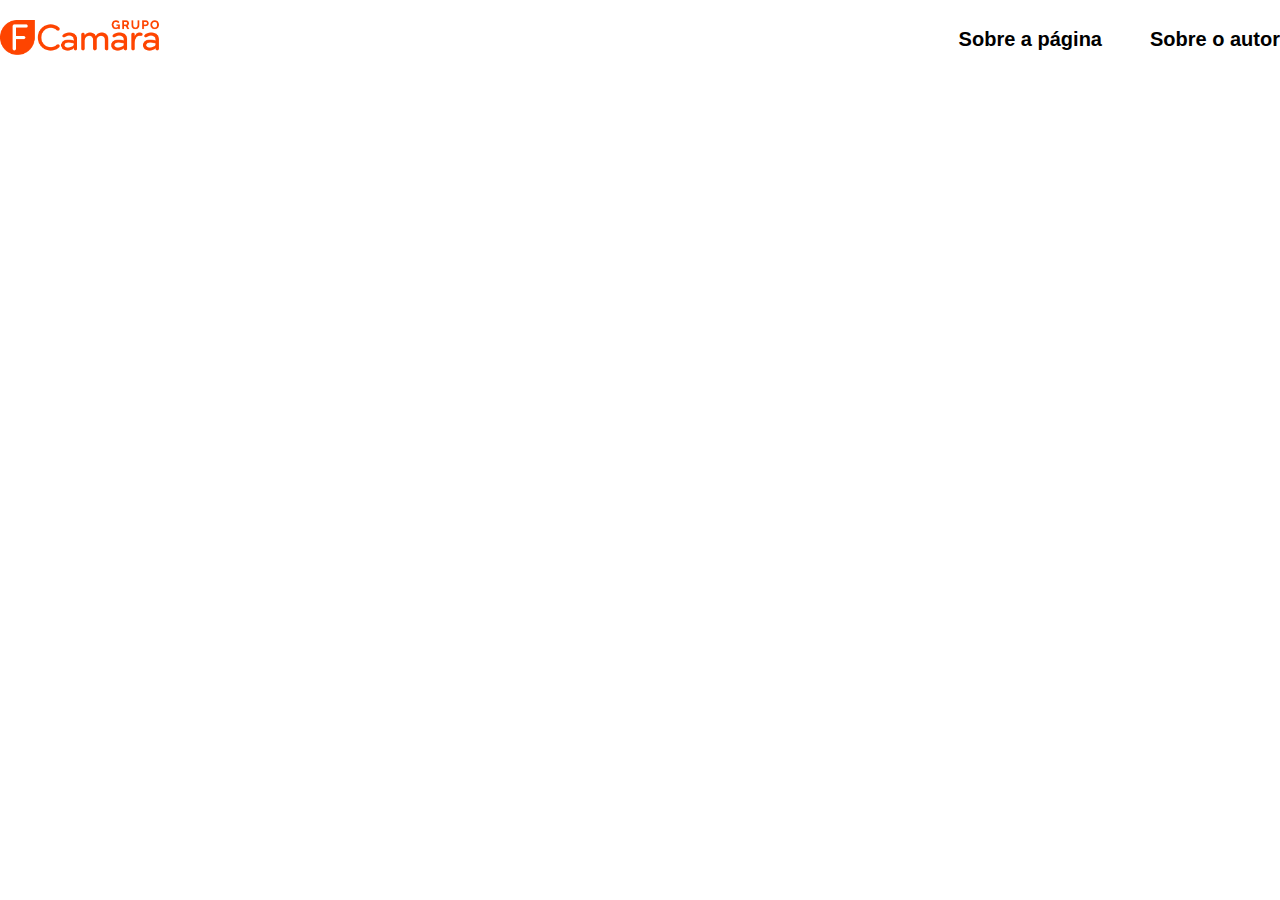
==== index.html @ 68cb51c3 "Adiciona o Header" ====
<!DOCTYPE html>
<html lang="en">
<head>
    <meta charset="UTF-8">
    <meta http-equiv="X-UA-Compatible" content="IE=edge">
    <meta name="viewport" content="width=device-width, initial-scale=1.0">
    <title>Estamos Voltando!</title>
    <link rel="stylesheet" href="style.css">
</head>
<body>
    
    <header>
        <div class="header-content">
            <a href="https://www.fcamara.com.br/" target="blank">
            <img src="./src/Logotipo-FCamara.png" alt="FCamara">
            </a>
            <nav>
                <a>Sobre a página</a>
                <a>Sobre o autor</a>
            </nav>
        </div>
    </header>
    <main></main>
    <footer></footer>

</body>
</html>
---- style.css ----
html {
    font-family: "Metropolis Bold", sans-serif;
}

body {
    margin: 0;
}

header{
    height: 78px;
    width: 100%;
    background-color: rgb(255, 255, 255);
    position: sticky;
}

.header-content{
    display: flex;
    justify-content: space-between;
    align-items: center;
    margin: auto;
    max-width: 1600px;
    height: 100%;
}

header img{
    max-height: 35px;
}

.header-content > nav {
    display: flex;
    justify-content: space-around;
    gap: 3rem;
}

nav > a {
    font-size: 20px;
    font-weight: 800;
    cursor: pointer;
    transition: 0.1s;
}

nav > a:hover{
    color: rgb(254,68,0);
}
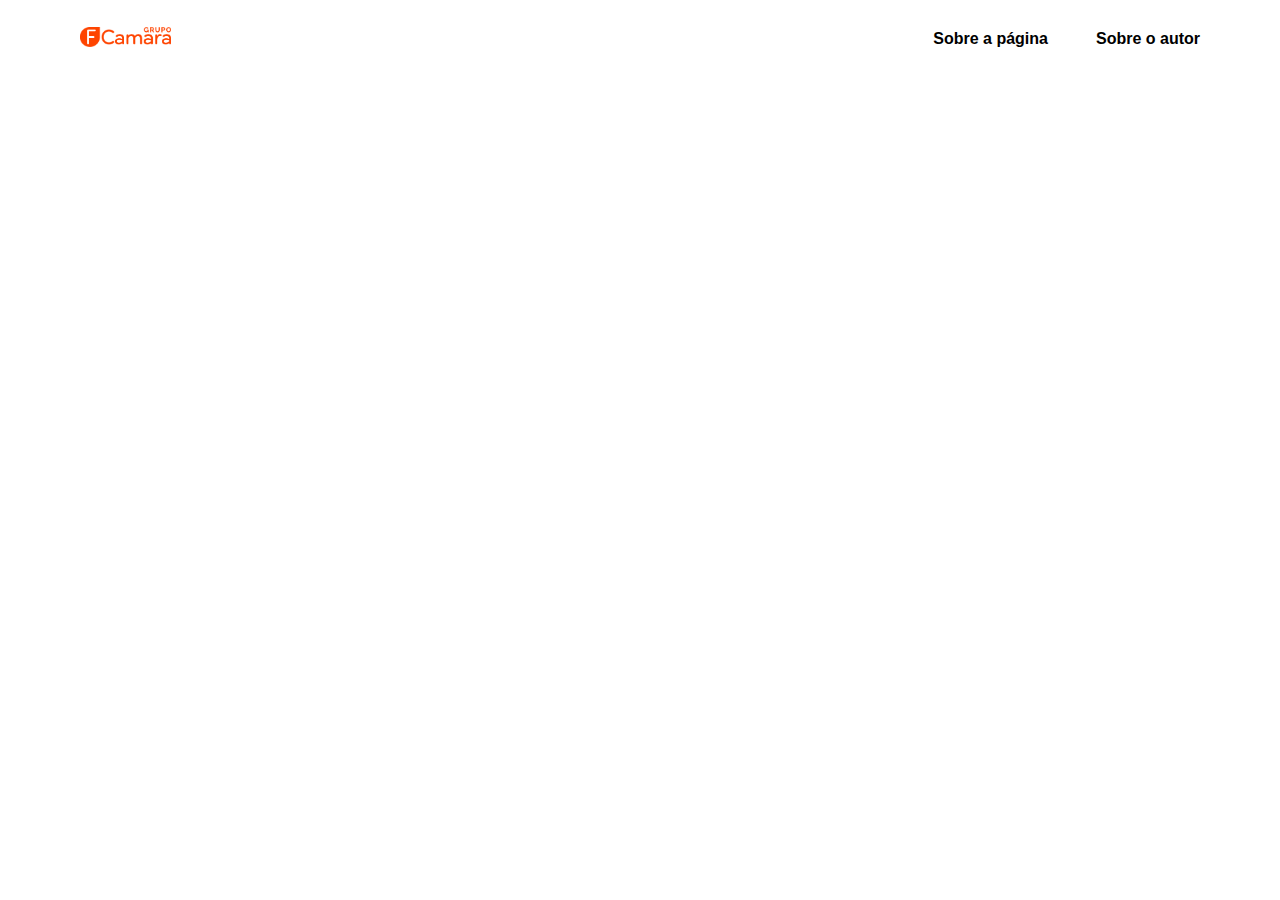
==== commit 44f5bbc1: "Adiciona páginas de informação" ====
--- a/index.html
+++ b/index.html
@@ -15,8 +15,8 @@
             <img src="./src/Logotipo-FCamara.png" alt="FCamara">
             </a>
             <nav>
-                <a>Sobre a página</a>
-                <a>Sobre o autor</a>
+                <a href="./sobreAPagina/index.html">Sobre a página</a>
+                <a href="./sobreOAutor/index.html">Sobre o autor</a>
             </nav>
         </div>
     </header>
--- a/style.css
+++ b/style.css
@@ -18,12 +18,12 @@
     justify-content: space-between;
     align-items: center;
     margin: auto;
-    max-width: 1600px;
+    max-width: 1120px;
     height: 100%;
 }
 
 header img{
-    max-height: 35px;
+    max-height: 20px;
 }
 
 .header-content > nav {
@@ -33,10 +33,12 @@
 }
 
 nav > a {
-    font-size: 20px;
-    font-weight: 800;
+    color: black;
+    font-size: 16px;
+    font-weight: 700;
     cursor: pointer;
     transition: 0.1s;
+    text-decoration: none;
 }
 
 nav > a:hover{
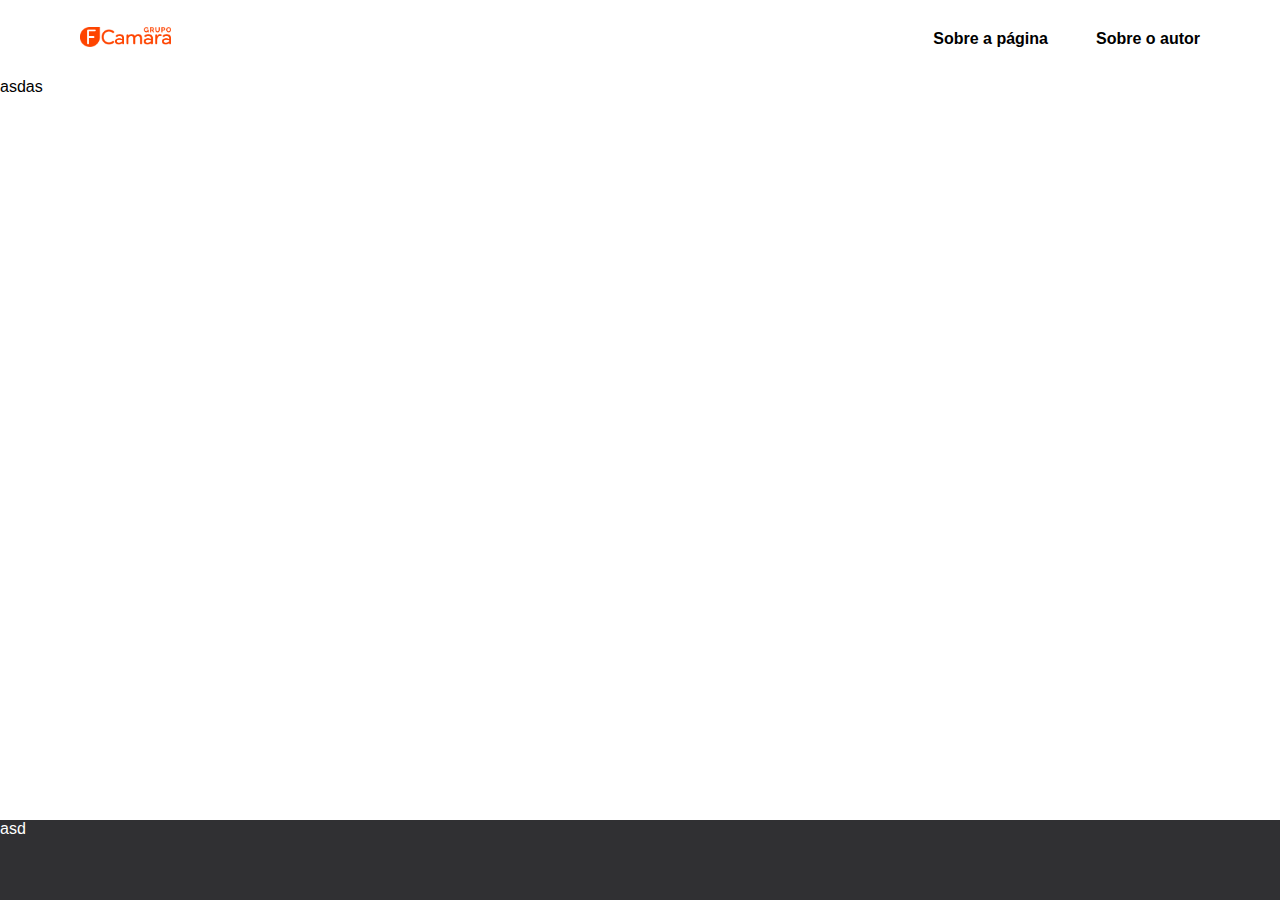
==== commit d62549d5: "Preenche a página sobre a página" ====
--- a/index.html
+++ b/index.html
@@ -20,8 +20,8 @@
             </nav>
         </div>
     </header>
-    <main></main>
-    <footer></footer>
+    <main>asdas</main>
+    <footer>asd</footer>
 
 </body>
 </html>--- a/style.css
+++ b/style.css
@@ -44,3 +44,14 @@
 nav > a:hover{
     color: rgb(254,68,0);
 }
+
+
+
+footer{
+    background-color: #303033;
+    color: white;
+    position: absolute;
+    width: 100%;
+    height: 5rem;
+    bottom: 0;
+}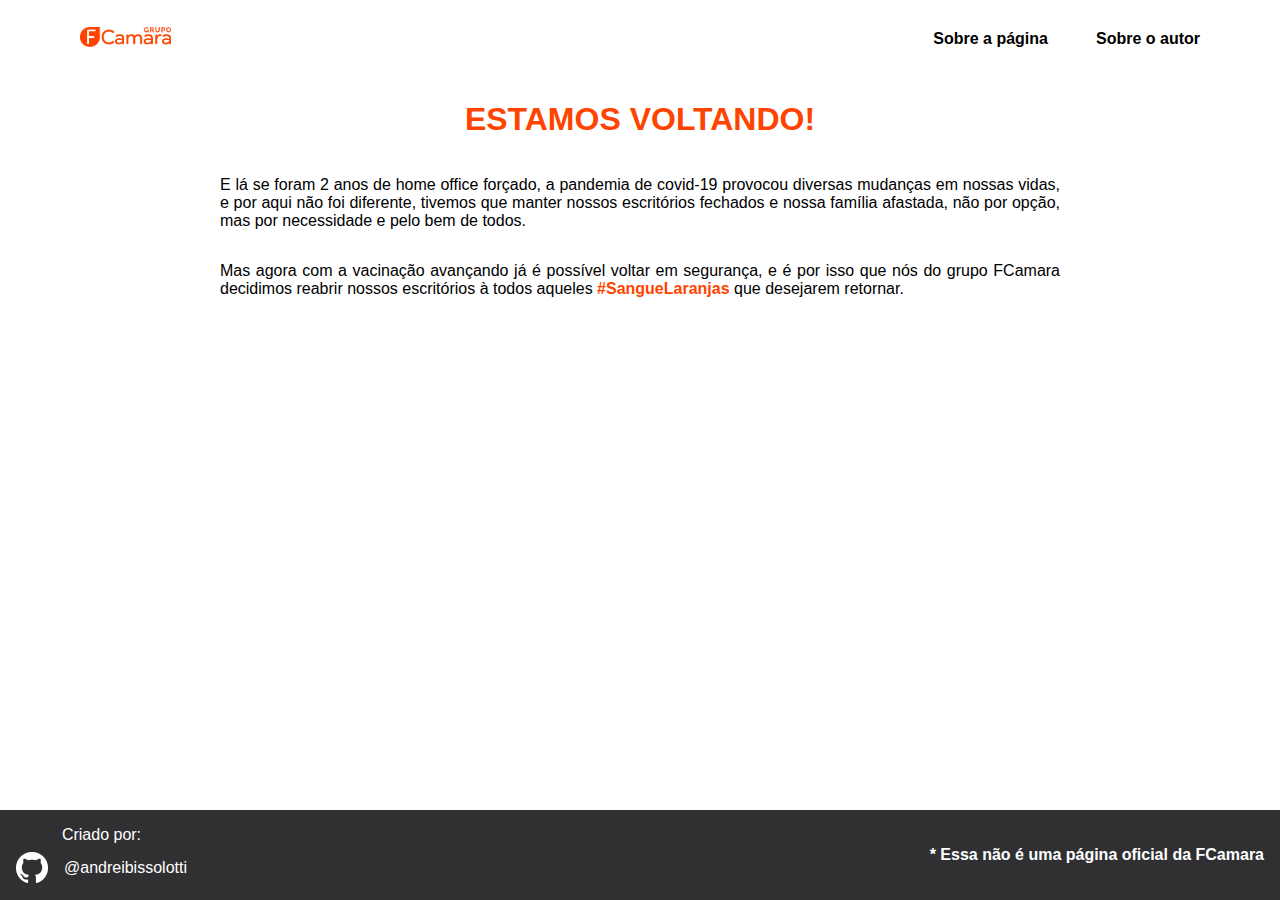
==== commit 46cde189: "Cria o footer & inicia o conteudo principal" ====
--- a/index.html
+++ b/index.html
@@ -20,8 +20,29 @@
             </nav>
         </div>
     </header>
-    <main>asdas</main>
-    <footer>asd</footer>
+
+    <main>
+        <div class="estamosVoltando">
+            <h1>ESTAMOS VOLTANDO!</h1>
+            <P>E lá se foram 2 anos de home office forçado, a pandemia de covid-19 provocou diversas mudanças em nossas vidas, e por aqui não foi diferente, tivemos que manter nossos escritórios fechados e nossa família afastada, não por opção, mas por necessidade e pelo bem de todos.</P>
+            <p>Mas agora com a vacinação avançando já é possível voltar em segurança, e é por isso que nós do grupo FCamara decidimos reabrir nossos escritórios à todos aqueles <span class="negrito">#SangueLaranjas</span> que desejarem retornar.</p>
+        </div>
+        
+    </main>
+
+    <footer>
+        <div class="creditos">
+            <p>Criado por:</p>
+            <a href="https://github.com/andreibissolotti" target="blank">
+                <img src="../src/GitHub-Mark-Light-32px.png" alt="GitHub">
+                <p>@andreibissolotti</p>
+            </a>
+        </div>
+
+        <div class="aviso">
+            <h4>* Essa não é uma página oficial da FCamara</h4>
+        </div>
+    </footer>
 
 </body>
 </html>--- a/style.css
+++ b/style.css
@@ -1,16 +1,21 @@
 html {
     font-family: "Metropolis Bold", sans-serif;
+    height: 100%;
 }
 
 body {
     margin: 0;
+    min-height: 100%;
+    display: flex;
+    flex-direction: column;
+    justify-content: space-between;
 }
 
 header{
     height: 78px;
     width: 100%;
     background-color: rgb(255, 255, 255);
-    position: sticky;
+    position: fixed;
 }
 
 .header-content{
@@ -45,13 +50,72 @@
     color: rgb(254,68,0);
 }
 
+main {
+    margin-top: 80px;
+}
 
+.negrito{
+    font-weight: 750;
+    color: #FE4400;
+}
+
+.estamosVoltando{
+    display: flex;
+    flex-direction: column;
+    align-items: center;
+    max-width: 1120px;
+    margin: 0 auto;
+}
+
+.estamosVoltando h1{
+    text-align: center;
+    color: #FE4400;
+    font-weight: 900;
+}
+
+.estamosVoltando p{
+    text-align: justify;
+    max-width: 75%;
+}
 
 footer{
+    display: flex;
+    justify-content: space-between;
+    align-items: center;
     background-color: #303033;
     color: white;
-    position: absolute;
     width: 100%;
-    height: 5rem;
+    height: auto;
+    position: relative;
     bottom: 0;
-}+}
+
+.creditos {
+    display: flex;
+    flex-direction: column;
+    justify-content: center;
+    align-items: center;
+    height: 100%;
+    gap: .5rem;
+    margin: 1rem 0;
+    margin-left: 1rem;
+}
+
+.aviso{
+    margin-right: 1rem;
+}
+
+.creditos p{
+    padding: 0;
+    margin: 0;
+}
+
+.creditos a{
+    display: flex;
+    text-decoration: none;
+    color: white;
+    justify-content: left;
+    align-items: center;
+    gap: 1rem;
+}
+
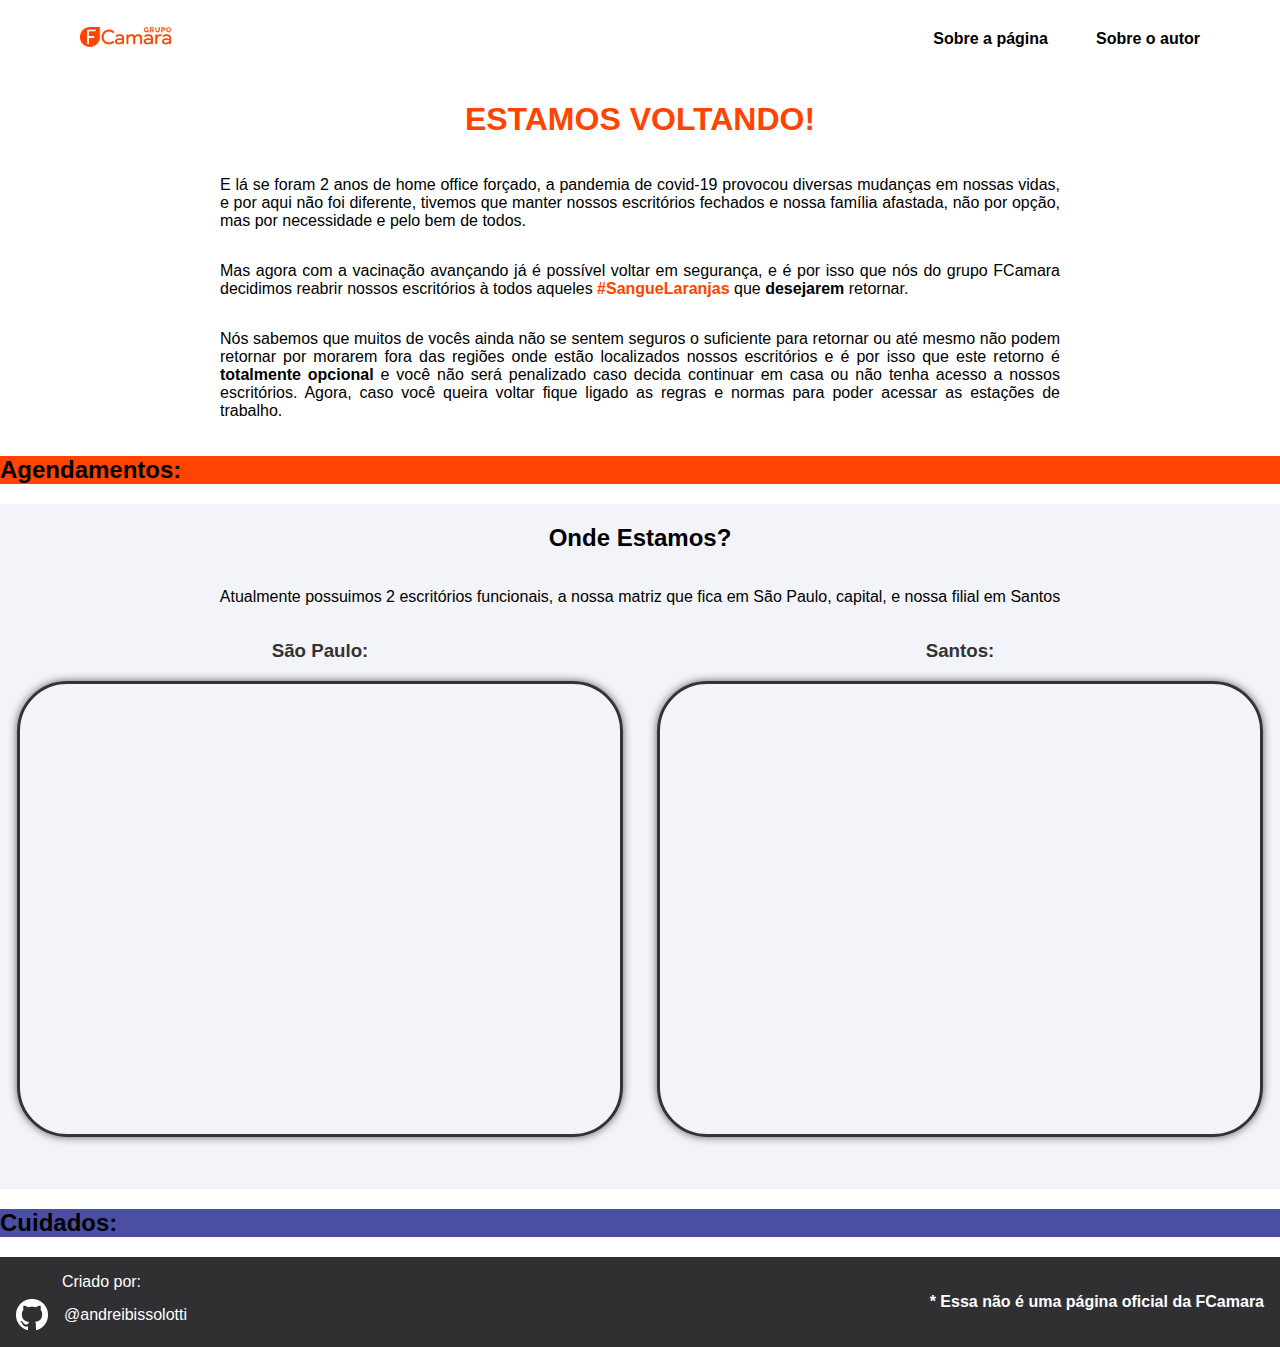
==== commit f8c05f6e: "Adiciona mapas interativos na página" ====
--- a/index.html
+++ b/index.html
@@ -25,8 +25,36 @@
         <div class="estamosVoltando">
             <h1>ESTAMOS VOLTANDO!</h1>
             <P>E lá se foram 2 anos de home office forçado, a pandemia de covid-19 provocou diversas mudanças em nossas vidas, e por aqui não foi diferente, tivemos que manter nossos escritórios fechados e nossa família afastada, não por opção, mas por necessidade e pelo bem de todos.</P>
-            <p>Mas agora com a vacinação avançando já é possível voltar em segurança, e é por isso que nós do grupo FCamara decidimos reabrir nossos escritórios à todos aqueles <span class="negrito">#SangueLaranjas</span> que desejarem retornar.</p>
+            <p>Mas agora com a vacinação avançando já é possível voltar em segurança, e é por isso que nós do grupo FCamara decidimos reabrir nossos escritórios à todos aqueles <span class="laranja">#SangueLaranjas</span> que <strong>desejarem</strong> retornar.</p>
+            <p>Nós sabemos que muitos de vocês ainda não se sentem seguros o suficiente para retornar ou até mesmo não podem retornar por morarem fora das regiões onde estão localizados nossos escritórios e é por isso que este retorno é <strong>totalmente opcional</strong> e você não será penalizado caso decida continuar em casa ou não tenha acesso a nossos escritórios. Agora, caso você queira voltar fique ligado as regras e normas para poder acessar as estações de trabalho.</p>
         </div>
+
+        <div class="agendamentos">
+            <h2>Agendamentos:</h2>
+        </div>
+
+        <div class="escritorios">
+            <h2>Onde Estamos?</h2>
+            <p>Atualmente possuimos 2 escritórios funcionais, a nossa matriz que fica em São Paulo, capital, e nossa filial em Santos</p>
+            <div class="mapas">
+                <div class="saoPaulo">
+                    <h3>São Paulo:</h3>
+                    <iframe src="https://www.google.com/maps/embed?pb=!1m18!1m12!1m3!1d3657.3577533760536!2d-46.66357014949314!3d-23.555591384610615!2m3!1f0!2f0!3f0!3m2!1i1024!2i768!4f13.1!3m3!1m2!1s0x94ce58325f0b979f%3A0x171b7d37d903663b!2sFCamara%20-%20Forma%C3%A7%C3%A3o%20e%20Consultoria!5e0!3m2!1spt-BR!2sbr!4v1633548187172!5m2!1spt-BR!2sbr" width="600" height="450"" allowfullscreen="" loading="lazy"></iframe>
+                </div>
+                <div class="santos">
+                    <h3>Santos:</h3>
+                    <iframe src="https://www.google.com/maps/embed?pb=!1m18!1m12!1m3!1d1823.0173453824943!2d-46.332131980440735!3d-23.959213397483133!2m3!1f0!2f0!3f0!3m2!1i1024!2i768!4f13.1!3m3!1m2!1s0x94ce0480fb8d4269%3A0x8124dcb40b82338!2sFCamara%20-%20Forma%C3%A7%C3%A3o%20e%20Consultoria!5e0!3m2!1spt-BR!2sbr!4v1633548138396!5m2!1spt-BR!2sbr" width="600" height="450" allowfullscreen="" loading="lazy"></iframe>
+                </div>
+            </div>
+
+
+        </div>
+
+        <div class="cuidados">
+            <h2>Cuidados:</h2>
+        </div>
+
+
         
     </main>
 
--- a/style.css
+++ b/style.css
@@ -54,7 +54,7 @@
     margin-top: 80px;
 }
 
-.negrito{
+.laranja{
     font-weight: 750;
     color: #FE4400;
 }
@@ -76,6 +76,35 @@
 .estamosVoltando p{
     text-align: justify;
     max-width: 75%;
+}
+
+.agendamentos{
+    background-color: #FE4400;
+}
+
+.escritorios{
+    background-color: #F3F4F9;
+    display: flex;
+    flex-direction: column;
+    text-align: center;
+    padding-bottom: 3rem;
+}
+
+.mapas{
+    display: flex;
+    justify-content: space-around;
+    flex-wrap: wrap;
+    color: #333333;
+}
+
+iframe {
+    border-radius: 50px;
+    border: 3px solid #333333;
+    box-shadow: 0 0 .5em #606061;
+}
+
+.cuidados{
+    background-color: #4B4FA1;
 }
 
 footer{
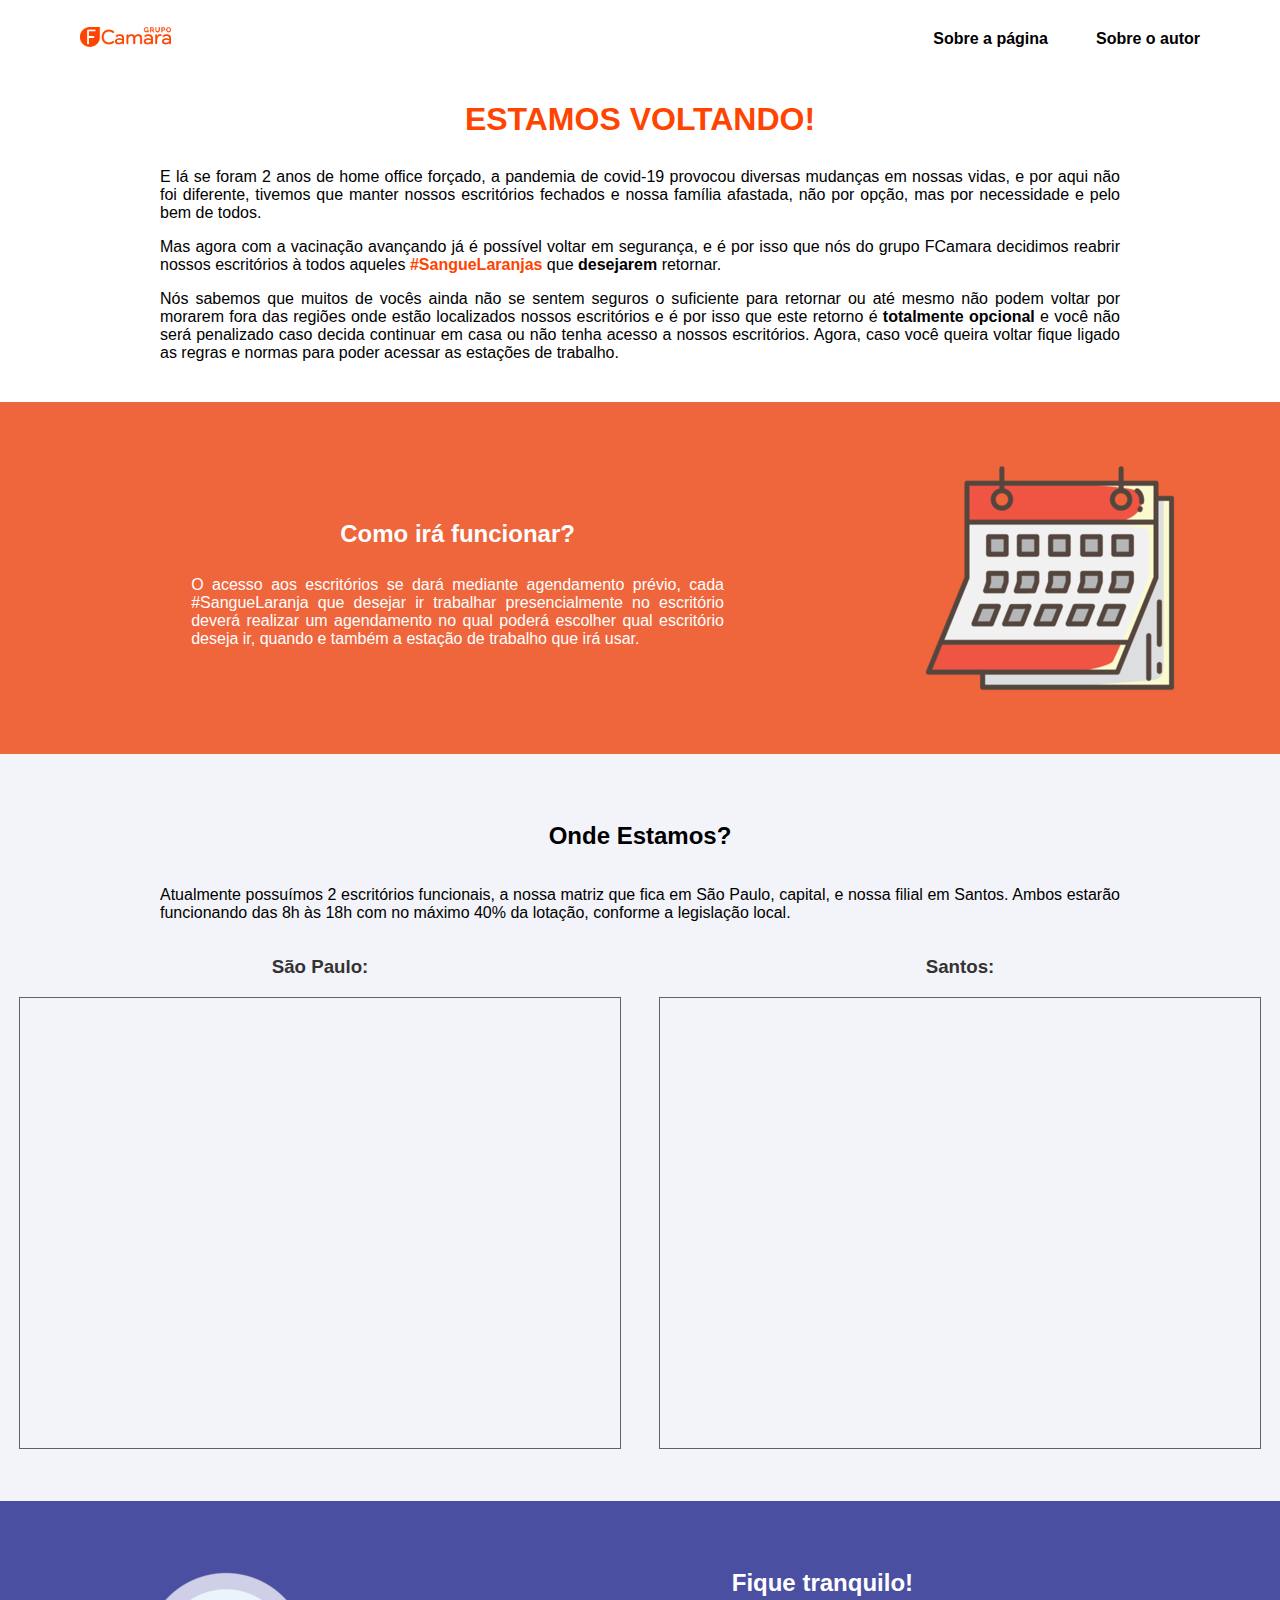
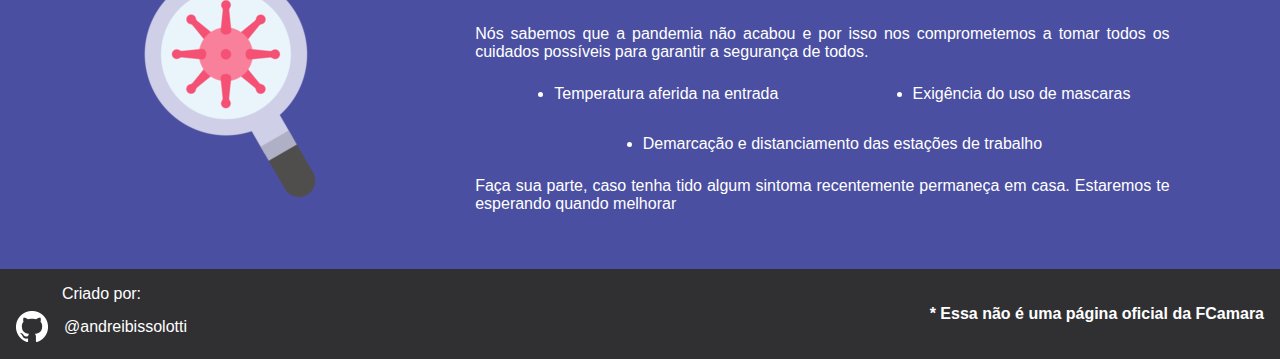
==== commit 7e75bbc9: "Finaliza o conteúdo principal da página" ====
--- a/index.html
+++ b/index.html
@@ -26,16 +26,21 @@
             <h1>ESTAMOS VOLTANDO!</h1>
             <P>E lá se foram 2 anos de home office forçado, a pandemia de covid-19 provocou diversas mudanças em nossas vidas, e por aqui não foi diferente, tivemos que manter nossos escritórios fechados e nossa família afastada, não por opção, mas por necessidade e pelo bem de todos.</P>
             <p>Mas agora com a vacinação avançando já é possível voltar em segurança, e é por isso que nós do grupo FCamara decidimos reabrir nossos escritórios à todos aqueles <span class="laranja">#SangueLaranjas</span> que <strong>desejarem</strong> retornar.</p>
-            <p>Nós sabemos que muitos de vocês ainda não se sentem seguros o suficiente para retornar ou até mesmo não podem retornar por morarem fora das regiões onde estão localizados nossos escritórios e é por isso que este retorno é <strong>totalmente opcional</strong> e você não será penalizado caso decida continuar em casa ou não tenha acesso a nossos escritórios. Agora, caso você queira voltar fique ligado as regras e normas para poder acessar as estações de trabalho.</p>
+            <p>Nós sabemos que muitos de vocês ainda não se sentem seguros o suficiente para retornar ou até mesmo não podem voltar por morarem fora das regiões onde estão localizados nossos escritórios e é por isso que este retorno é <strong>totalmente opcional</strong> e você não será penalizado caso decida continuar em casa ou não tenha acesso a nossos escritórios. Agora, caso você queira voltar fique ligado as regras e normas para poder acessar as estações de trabalho.</p>
         </div>
 
         <div class="agendamentos">
-            <h2>Agendamentos:</h2>
+            <div class="texto">
+                <h2>Como irá funcionar?</h2>
+                <p>O acesso aos escritórios se dará mediante agendamento prévio, cada #SangueLaranja que desejar ir trabalhar presencialmente no escritório deverá realizar um agendamento no qual poderá escolher qual escritório deseja ir, quando e também a estação de trabalho que irá usar.</p>
+            </div>
+            <img src="./src/calendar_icon_192646.png" alt="">
+            
         </div>
 
         <div class="escritorios">
             <h2>Onde Estamos?</h2>
-            <p>Atualmente possuimos 2 escritórios funcionais, a nossa matriz que fica em São Paulo, capital, e nossa filial em Santos</p>
+            <p>Atualmente possuímos 2 escritórios funcionais, a nossa matriz que fica em São Paulo, capital, e nossa filial em Santos. Ambos estarão funcionando das 8h às 18h com no máximo 40% da lotação, conforme a legislação local.</p>
             <div class="mapas">
                 <div class="saoPaulo">
                     <h3>São Paulo:</h3>
@@ -51,7 +56,23 @@
         </div>
 
         <div class="cuidados">
-            <h2>Cuidados:</h2>
+            <img src="./src/healthcare_medical_loupe_malware_research_security_computer_icon_144688.png" alt="">
+            <div class="texto">
+                <h2>Fique tranquilo!</h2>
+                <p>Nós sabemos que a pandemia não acabou e por isso nos comprometemos a tomar todos os cuidados possíveis para garantir a segurança de todos.</p>
+                <div class="listaCuidados">
+                    <ul>
+                        <li>Temperatura aferida na entrada</li>
+                    </ul>
+                    <ul>
+                        <li>Exigência do uso de mascaras</li>
+                    </ul>
+                    <ul>
+                        <li>Demarcação e distanciamento das estações de trabalho</li>
+                    </ul>
+                </div>
+                <p>Faça sua parte, caso tenha tido algum sintoma recentemente permaneça em casa. Estaremos te esperando quando melhorar</p>
+            </div>
         </div>
 
 
@@ -62,7 +83,7 @@
         <div class="creditos">
             <p>Criado por:</p>
             <a href="https://github.com/andreibissolotti" target="blank">
-                <img src="../src/GitHub-Mark-Light-32px.png" alt="GitHub">
+                <img src="./src/GitHub-Mark-Light-32px.png" alt="GitHub">
                 <p>@andreibissolotti</p>
             </a>
         </div>
--- a/style.css
+++ b/style.css
@@ -25,6 +25,7 @@
     margin: auto;
     max-width: 1120px;
     height: 100%;
+    padding: 0 2rem;
 }
 
 header img{
@@ -63,7 +64,6 @@
     display: flex;
     flex-direction: column;
     align-items: center;
-    max-width: 1120px;
     margin: 0 auto;
 }
 
@@ -73,14 +73,33 @@
     font-weight: 900;
 }
 
-.estamosVoltando p{
+.estamosVoltando p, .agendamentos p{
     text-align: justify;
     max-width: 75%;
+    margin: .5rem;
 }
 
 .agendamentos{
-    background-color: #FE4400;
+    background-color: #EF653C;
+    color: white;
+    display: flex;
+    align-items: center;
+    justify-content: space-around;
+    padding: 3rem;
+    margin-top: 2rem;
 }
+
+.texto {
+    display: flex;
+    flex-direction: column;
+    max-width: 60%;
+}
+
+.texto h2, .texto p {
+    margin-left: auto;
+    margin-right: auto;
+}
+
 
 .escritorios{
     background-color: #F3F4F9;
@@ -88,6 +107,14 @@
     flex-direction: column;
     text-align: center;
     padding-bottom: 3rem;
+    padding-top: 3rem;
+}
+
+.escritorios p{
+    max-width: 75%; 
+    margin-left: auto; 
+    margin-right: auto; 
+    text-align: justify;
 }
 
 .mapas{
@@ -98,13 +125,28 @@
 }
 
 iframe {
-    border-radius: 50px;
-    border: 3px solid #333333;
-    box-shadow: 0 0 .5em #606061;
+    border: solid 1px #606065;
 }
 
 .cuidados{
     background-color: #4B4FA1;
+    color: white;
+    display: flex;
+    justify-content: space-around;
+    align-items: center;
+    padding: 3rem;
+}
+
+.cuidados p{
+    text-align: justify;
+    max-width: 100%;
+    margin: .5rem;
+}
+
+.listaCuidados {
+    display: flex;
+    justify-content: space-around;
+    flex-wrap: wrap;
 }
 
 footer{
@@ -117,6 +159,7 @@
     height: auto;
     position: relative;
     bottom: 0;
+    flex-wrap: wrap;
 }
 
 .creditos {
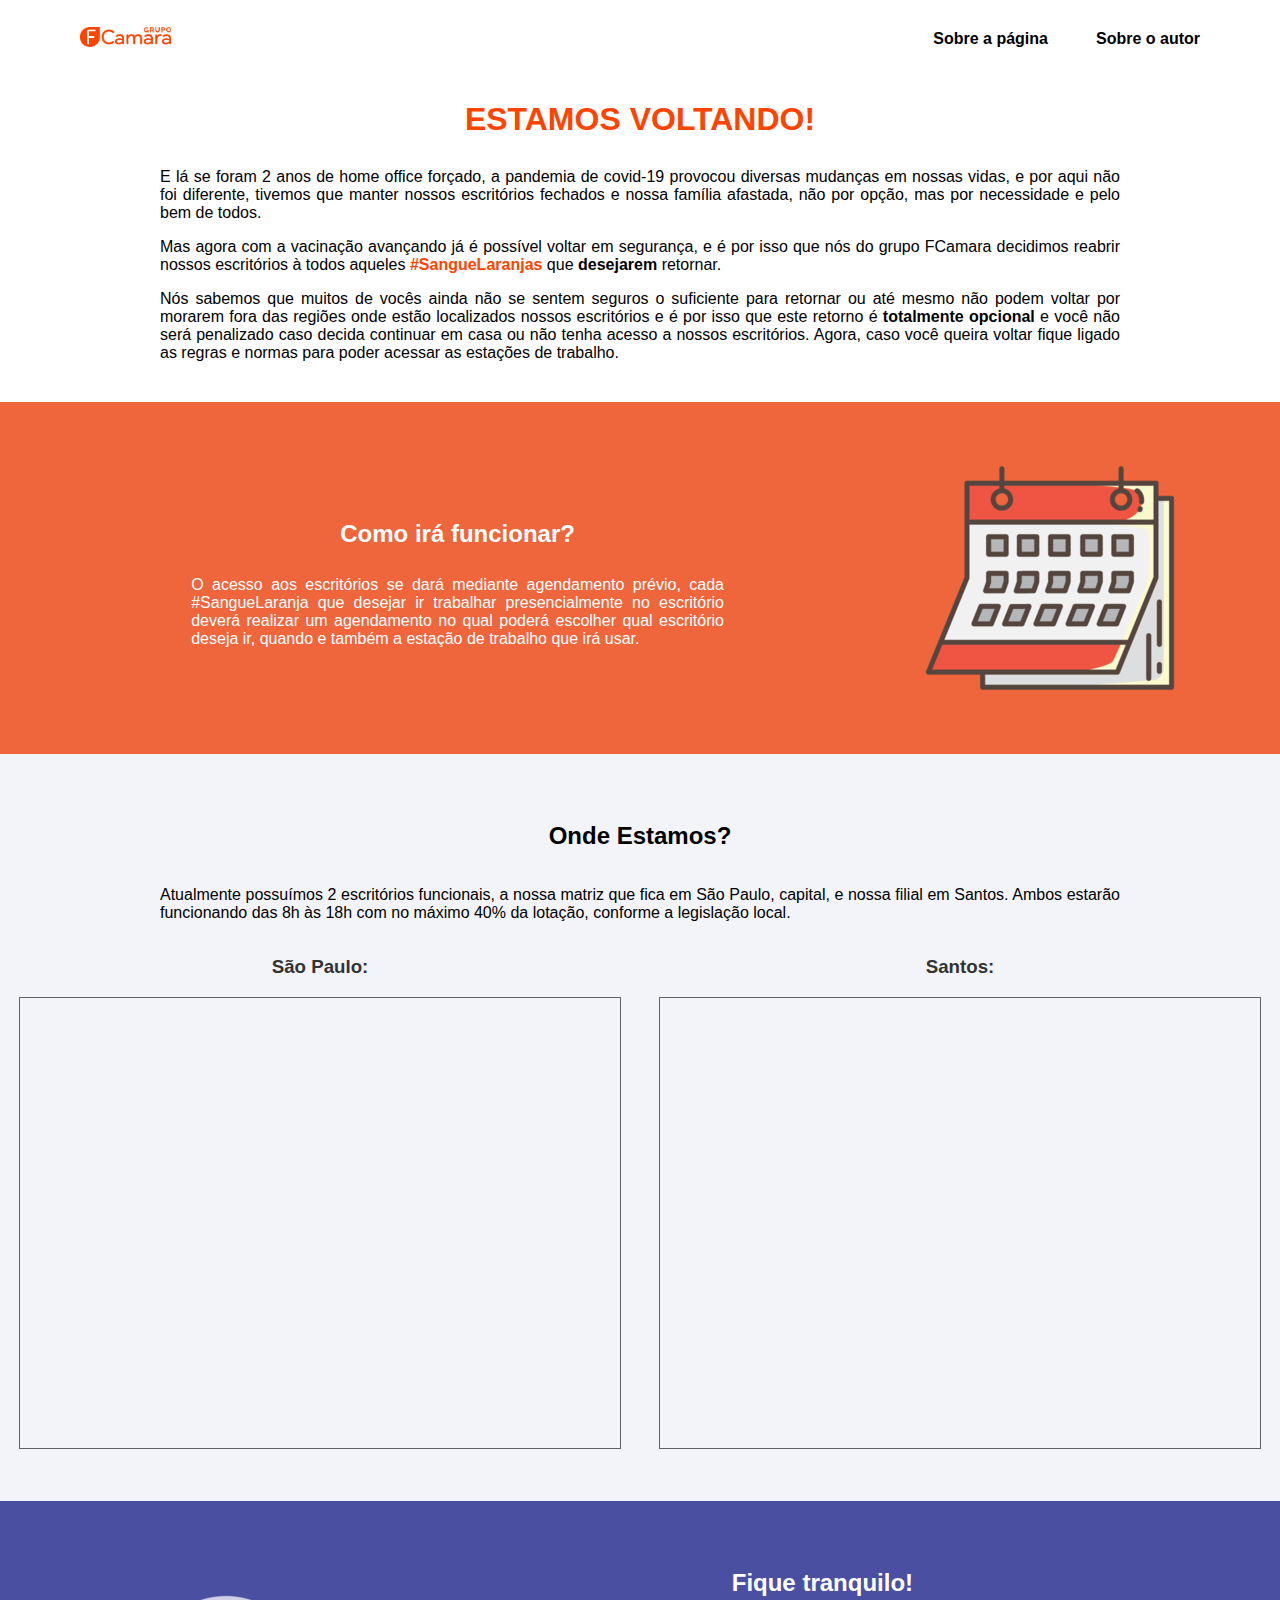
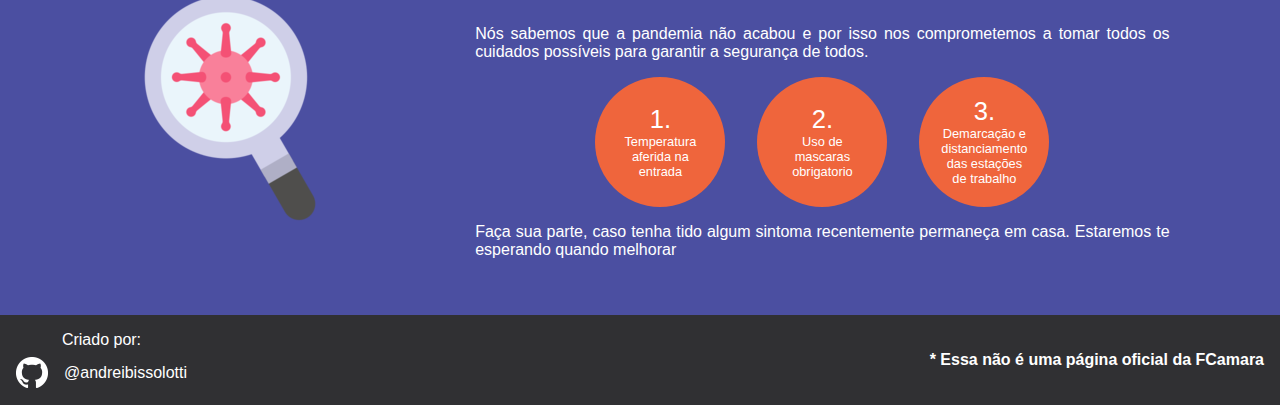
==== commit 30243f7b: "Ajustes finais" ====
--- a/index.html
+++ b/index.html
@@ -61,15 +61,18 @@
                 <h2>Fique tranquilo!</h2>
                 <p>Nós sabemos que a pandemia não acabou e por isso nos comprometemos a tomar todos os cuidados possíveis para garantir a segurança de todos.</p>
                 <div class="listaCuidados">
-                    <ul>
-                        <li>Temperatura aferida na entrada</li>
-                    </ul>
-                    <ul>
-                        <li>Exigência do uso de mascaras</li>
-                    </ul>
-                    <ul>
-                        <li>Demarcação e distanciamento das estações de trabalho</li>
-                    </ul>
+                    <div>
+                        <span>1.</span>
+                        <div>Temperatura aferida na entrada</div>
+                    </div>
+                    <div>
+                        <span>2.</span>
+                        <div>Uso de mascaras obrigatorio</div>
+                    </div>
+                    <div>
+                        <span>3.</span>
+                        <div>Demarcação e distanciamento das estações de trabalho</div>
+                    </div>
                 </div>
                 <p>Faça sua parte, caso tenha tido algum sintoma recentemente permaneça em casa. Estaremos te esperando quando melhorar</p>
             </div>
--- a/style.css
+++ b/style.css
@@ -13,7 +13,7 @@
 
 header{
     height: 78px;
-    width: 100%;
+    width: 100vw;
     background-color: rgb(255, 255, 255);
     position: fixed;
 }
@@ -22,6 +22,7 @@
     display: flex;
     justify-content: space-between;
     align-items: center;
+    flex-wrap: wrap;
     margin: auto;
     max-width: 1120px;
     height: 100%;
@@ -89,6 +90,10 @@
     margin-top: 2rem;
 }
 
+.agendamentos img, .cuidados img{
+    max-width: 25vw;
+}
+
 .texto {
     display: flex;
     flex-direction: column;
@@ -125,7 +130,8 @@
 }
 
 iframe {
-    border: solid 1px #606065;
+    border: solid 1px rgb(96, 96, 101);
+    max-width: 75vw;
 }
 
 .cuidados{
@@ -147,6 +153,27 @@
     display: flex;
     justify-content: space-around;
     flex-wrap: wrap;
+    gap: 2rem;
+    margin: .5rem auto;
+}
+
+.listaCuidados>div{
+    background-color: #EF653C;
+    text-align: center;
+    text-decoration: none;
+    display: flex;
+    flex-direction: column;
+    justify-content: center;
+    align-items: center;
+    padding: 25px;
+    border-radius: 100%;
+    height: 5rem;
+    width: 5rem;
+    font-size: .8em;
+}
+
+.listaCuidados span{
+    font-size: 2em;
 }
 
 footer{
